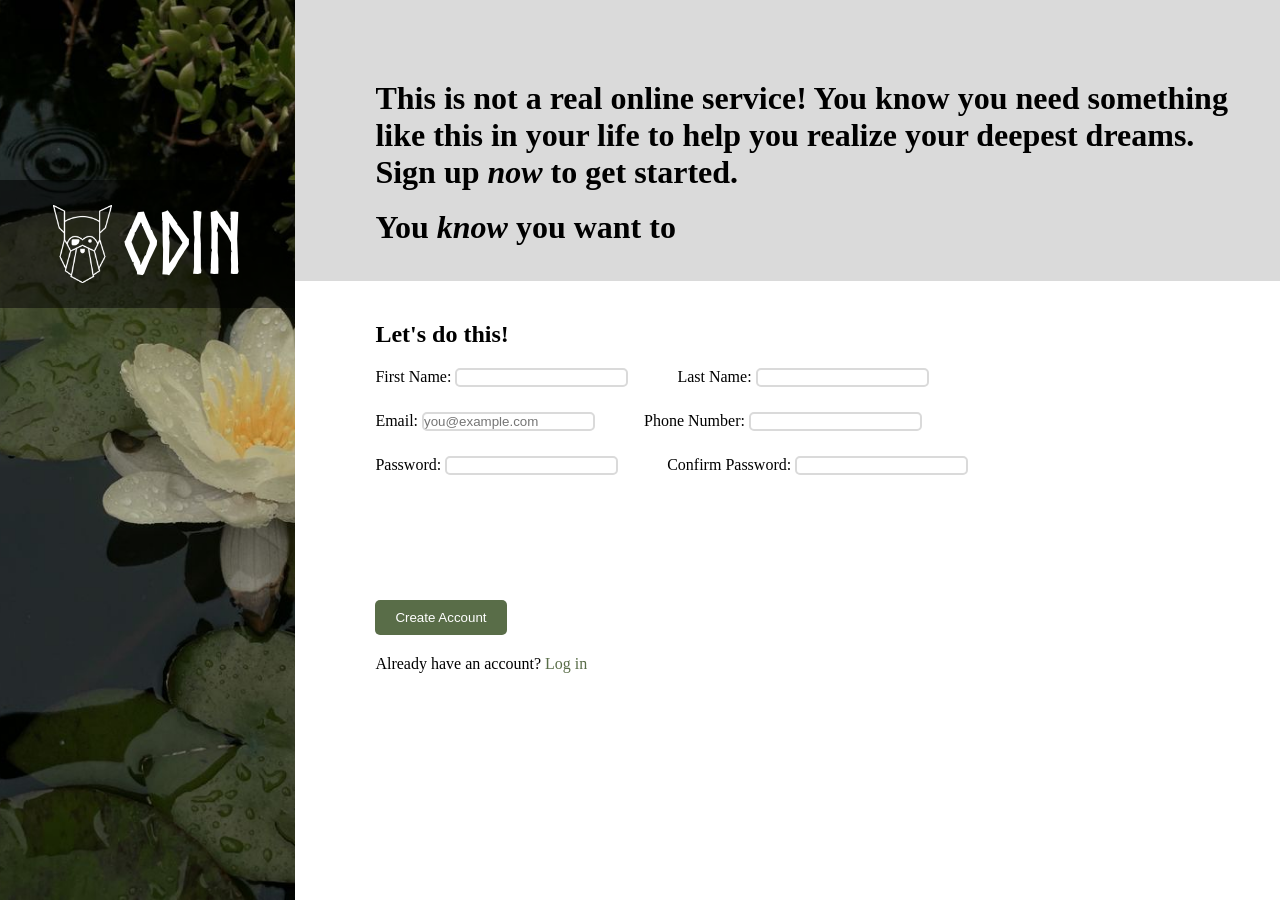
==== index.html @ 7ee0646e "Form con css Se agrega el forms con los requisitos solicitados incluyendo el logo, img de fondo y lo" ====
<!DOCTYPE html>
<html lang="en">
<head>
    <meta charset="UTF-8">
    <meta name="viewport" content="width=device-width, initial-scale=1.0">
    <title>Document</title>
    <link rel="stylesheet" href="css/index.css">
</head>
<body>
    <div class="container">
        <div class="izquierda">
            <img src="resources/lilybackground.jpg" alt="" class="fondo">
            <div class="logo-overlay">
                <img src="resources/logo.png" alt="Odin logo">
                <h1>ODIN</h1>
            </div>
        </div>

        <div class="derecha">
            <div class="form-header">
                <h1>This is not a real online service! You know you need something<br>like this in your life to help you realize your deepest dreams.<br>
                Sign up <i>now</i> to get started.</h1>
                <br>
                <h1>You <i>know</i> you want to</h1>
            </div>
            <form action="#" method="GET">
                <h2>Let's do this!</h2>
                <div>
                        <label for="first_name">First Name:</label>
                        <input type="text" id="first_name">
                        <label for="last_name">Last Name:</label>
                        <input type="text" id="last_name">
                    <br>
                        <label for="user_email">Email:</label>
                        <input type="email" id="user_email" name="email" placeholder="you@example.com">
                        <label for="phone_number">Phone Number:</label>
                        <input type="tel" id="phone_number" name="phone_number">
                    <br>
                        <label for="user_password">Password:</label>
                        <input type="password" id="user_password" name="password">
                        <label for="confirm_password">Confirm Password:</label>
                        <input type="password" id="confirm_password" name="password">
                </div>
                <button type="submit">Create Account</button>
                <p>Already have an account? <span>Log in</span></p>
            </form>
        </div>
    </div>
</body>
</html>
---- css/index.css ----
@font-face {
    font-family: 'Norse';
    src: url('../resources/Norse.otf') format('opentype');
}

* {
    margin: 0;
    padding: 0;
}

.container {
    display: flex;
    height: 100vh;
}

.izquierda {
    flex: 0.3;
    position: relative;
    font-family: 'Norse',sans-serif;
}

.izquierda img {
    width: 100%;
    height: 100%;
    object-fit: cover;
    display: block;
}

.logo-overlay {
    position: absolute;
    top: 20%;
    width: 100%;
    background-color: rgba(0, 0, 0, 0.5);
    color: white;
    display: flex;
    align-items: center;
    justify-content: center;
    gap: 10px;
    padding: 20px 0;
}

.logo-overlay img {
    height: 20%;
    width: 20%;
}

.logo-overlay h1 {
    font-size: 80px;
}

.derecha {
    flex: 1;
    display: flex;
    flex-direction: column;
}

.form-header {
    background-color: #dadada;
    width: 100%;
    box-sizing: border-box;
    padding: 80px 30px 35px 80px;
    display: block;
}

form {
    margin-top: 40px;
    padding-left: 80px;
}

form h2{
    margin-bottom: 20px;
}

form input{
    margin-right: 45px;
    margin-bottom: 25px;
    border-radius: 5px;
    border: 2px solid #dadada;
}

input:user-invalid {
    border-color: red;
}

input:user-valid {
    border-color: rgb(72, 230, 72);
}

input:focus {
    outline: none;
    border: 2px solid #2f80ed;
}

button {
    background-color: #596D48;
    color: white;
    padding: 10px 20px;
    border: none;
    border-radius: 5px;
    margin-top: 100px;
    margin-bottom: 20px;
}

span {
    color: #596D48;
}
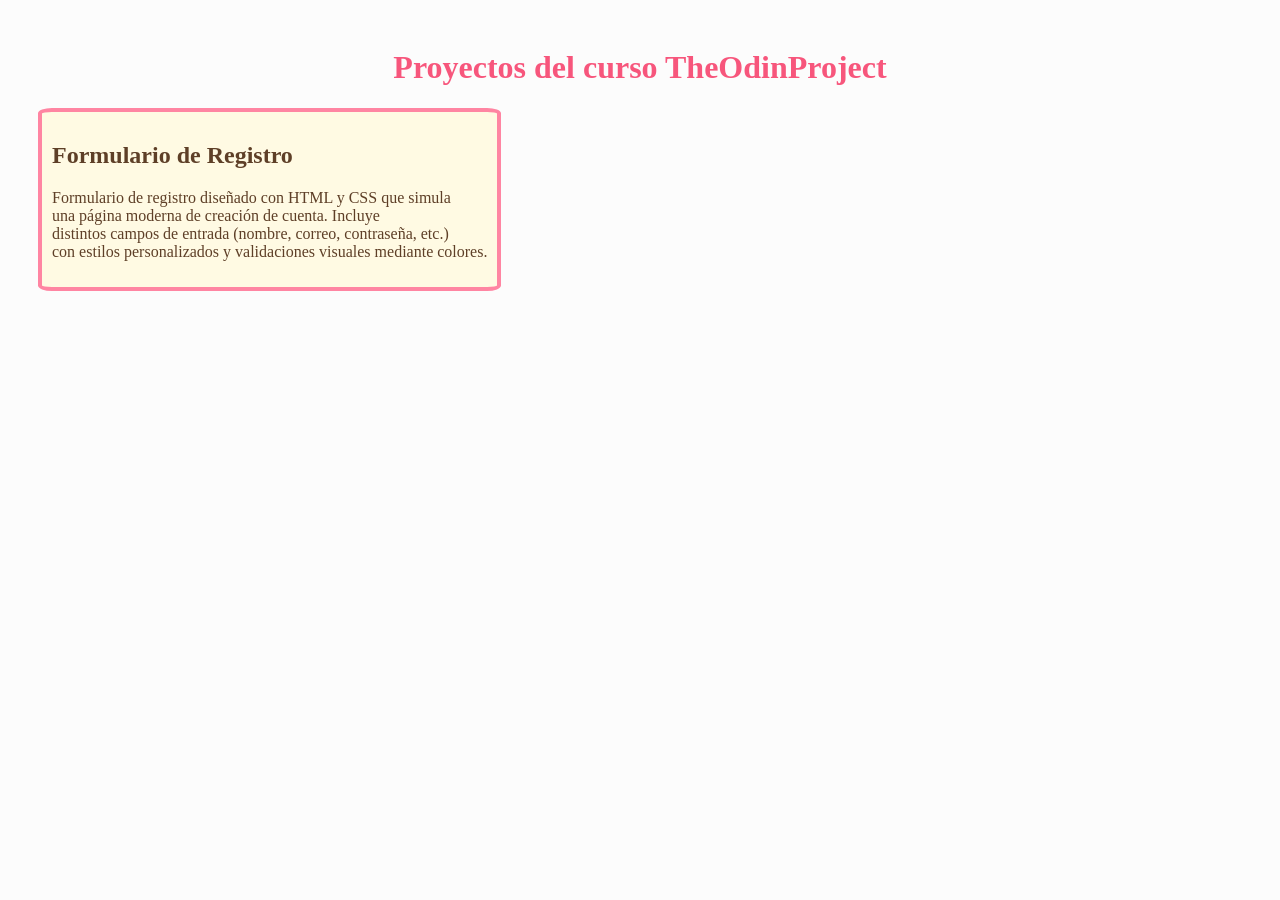
==== commit 36dc81ea: "se agrega panel principal y carpetas por proyectos" ====
--- a/index.html
+++ b/index.html
@@ -3,48 +3,19 @@
 <head>
     <meta charset="UTF-8">
     <meta name="viewport" content="width=device-width, initial-scale=1.0">
-    <title>Document</title>
-    <link rel="stylesheet" href="css/index.css">
+    <title>Proyectos</title>
+    <link rel="stylesheet" href="index.css">
 </head>
 <body>
-    <div class="container">
-        <div class="izquierda">
-            <img src="resources/lilybackground.jpg" alt="" class="fondo">
-            <div class="logo-overlay">
-                <img src="resources/logo.png" alt="Odin logo">
-                <h1>ODIN</h1>
-            </div>
+    <h1>Proyectos del curso TheOdinProject</h1>
+        <div class="container">
+        <a href="form/index.html">
+        <div class="projectform">
+            <h2>Formulario de Registro</h2>
+            <p>Formulario de registro diseñado con HTML y CSS que simula <br>una página moderna de creación de cuenta. Incluye <br>distintos campos de entrada (nombre, correo, contraseña, etc.) <br>con estilos personalizados y validaciones visuales mediante colores.</p>
         </div>
+        </a>
 
-        <div class="derecha">
-            <div class="form-header">
-                <h1>This is not a real online service! You know you need something<br>like this in your life to help you realize your deepest dreams.<br>
-                Sign up <i>now</i> to get started.</h1>
-                <br>
-                <h1>You <i>know</i> you want to</h1>
-            </div>
-            <form action="#" method="GET">
-                <h2>Let's do this!</h2>
-                <div>
-                        <label for="first_name">First Name:</label>
-                        <input type="text" id="first_name">
-                        <label for="last_name">Last Name:</label>
-                        <input type="text" id="last_name">
-                    <br>
-                        <label for="user_email">Email:</label>
-                        <input type="email" id="user_email" name="email" placeholder="you@example.com">
-                        <label for="phone_number">Phone Number:</label>
-                        <input type="tel" id="phone_number" name="phone_number">
-                    <br>
-                        <label for="user_password">Password:</label>
-                        <input type="password" id="user_password" name="password">
-                        <label for="confirm_password">Confirm Password:</label>
-                        <input type="password" id="confirm_password" name="password">
-                </div>
-                <button type="submit">Create Account</button>
-                <p>Already have an account? <span>Log in</span></p>
-            </form>
-        </div>
     </div>
 </body>
 </html>
--- a/index.css
+++ b/index.css
@@ -0,0 +1,27 @@
+body {
+    background-color: #fcfcfc;
+    padding: 20px 30px;
+}
+
+h1 {
+    color: #f7567c;
+    text-align: center;
+}
+
+a {
+    text-decoration: none;
+}
+
+.container {
+    display: flex;
+}
+
+.container div {
+    background-color: #fffae3;
+    border-radius: 3%;
+    border: 4px solid #ff85a2;
+    height: auto;
+    padding: 10px;
+    flex: 1;
+    color: #5e3f27;
+}
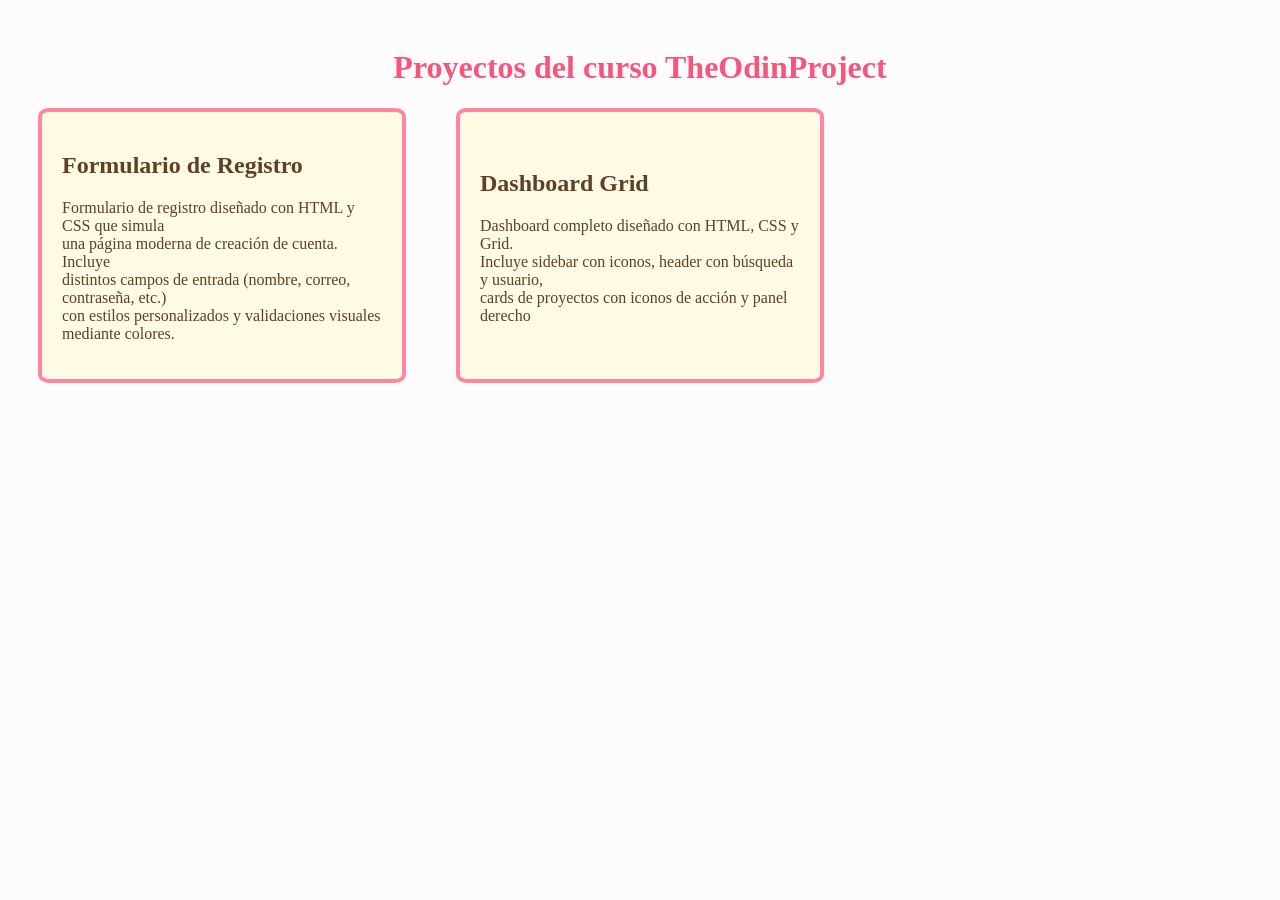
==== commit bce50250: "Se agrega link al index principal Se agrega el nuevo proyecto al index principal para el link direct" ====
--- a/index.html
+++ b/index.html
@@ -8,14 +8,24 @@
 </head>
 <body>
     <h1>Proyectos del curso TheOdinProject</h1>
-        <div class="container">
-        <a href="form/index.html">
-        <div class="projectform">
-            <h2>Formulario de Registro</h2>
-            <p>Formulario de registro diseñado con HTML y CSS que simula <br>una página moderna de creación de cuenta. Incluye <br>distintos campos de entrada (nombre, correo, contraseña, etc.) <br>con estilos personalizados y validaciones visuales mediante colores.</p>
+    <div class="container">
+        <div class="card">
+            <a href="form/index.html">
+            <div class="projectform">
+                <h2>Formulario de Registro</h2>
+                <p>Formulario de registro diseñado con HTML y CSS que simula <br>una página moderna de creación de cuenta. Incluye <br>distintos campos de entrada (nombre, correo, contraseña, etc.) <br>con estilos personalizados y validaciones visuales mediante colores.</p>
+            </div>
+            </a>
         </div>
-        </a>
 
+        <div class="card">
+            <a href="admindashboard/index.html">
+            <div class="projectdashboard">
+                <h2>Dashboard Grid</h2>
+                <p>Dashboard completo diseñado con HTML, CSS y Grid. <br>Incluye sidebar con iconos, header con búsqueda y usuario, <br>cards de proyectos con iconos de acción y panel derecho</p>
+            </div>
+            </a>
+        </div>
     </div>
 </body>
 </html>
--- a/index.css
+++ b/index.css
@@ -8,20 +8,24 @@
     text-align: center;
 }
 
-a {
-    text-decoration: none;
+.container {
+    display: grid;
+    grid-template-columns: repeat(3, 1fr);
+    gap: 50px;
 }
 
-.container {
-    display: flex;
-}
-
-.container div {
+.card {
     background-color: #fffae3;
     border-radius: 3%;
     border: 4px solid #ff85a2;
     height: auto;
-    padding: 10px;
-    flex: 1;
+    display: flex;
+    justify-content: center;
+    align-items: center;
+    padding: 20px;
+}
+
+.card a {
+    text-decoration: none;
     color: #5e3f27;
-}+}
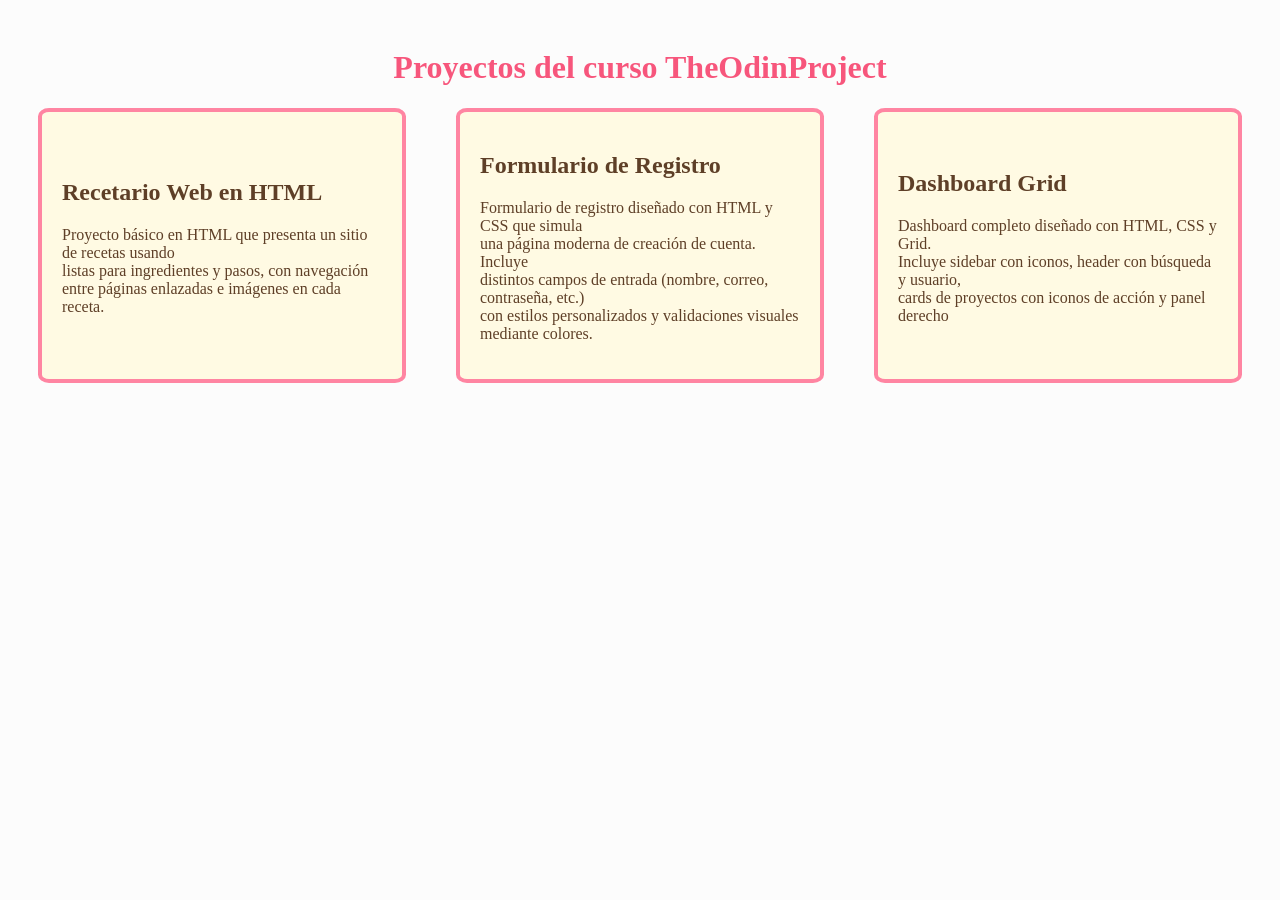
==== commit eca365af: "recetas en html se agrega la seccion de html con links a la carpeta de recetas, sin estilos, unicame" ====
--- a/index.html
+++ b/index.html
@@ -9,6 +9,15 @@
 <body>
     <h1>Proyectos del curso TheOdinProject</h1>
     <div class="container">
+        <div class="card">
+            <a href="odin-recipes/index.html">
+            <div class="odinrecipes">
+                <h2>Recetario Web en HTML</h2>
+                <p>Proyecto básico en HTML que presenta un sitio de recetas usando <br>listas para ingredientes y pasos, con navegación <br>entre páginas enlazadas e imágenes en cada receta.</p>
+            </div>
+            </a>
+        </div>
+
         <div class="card">
             <a href="form/index.html">
             <div class="projectform">
